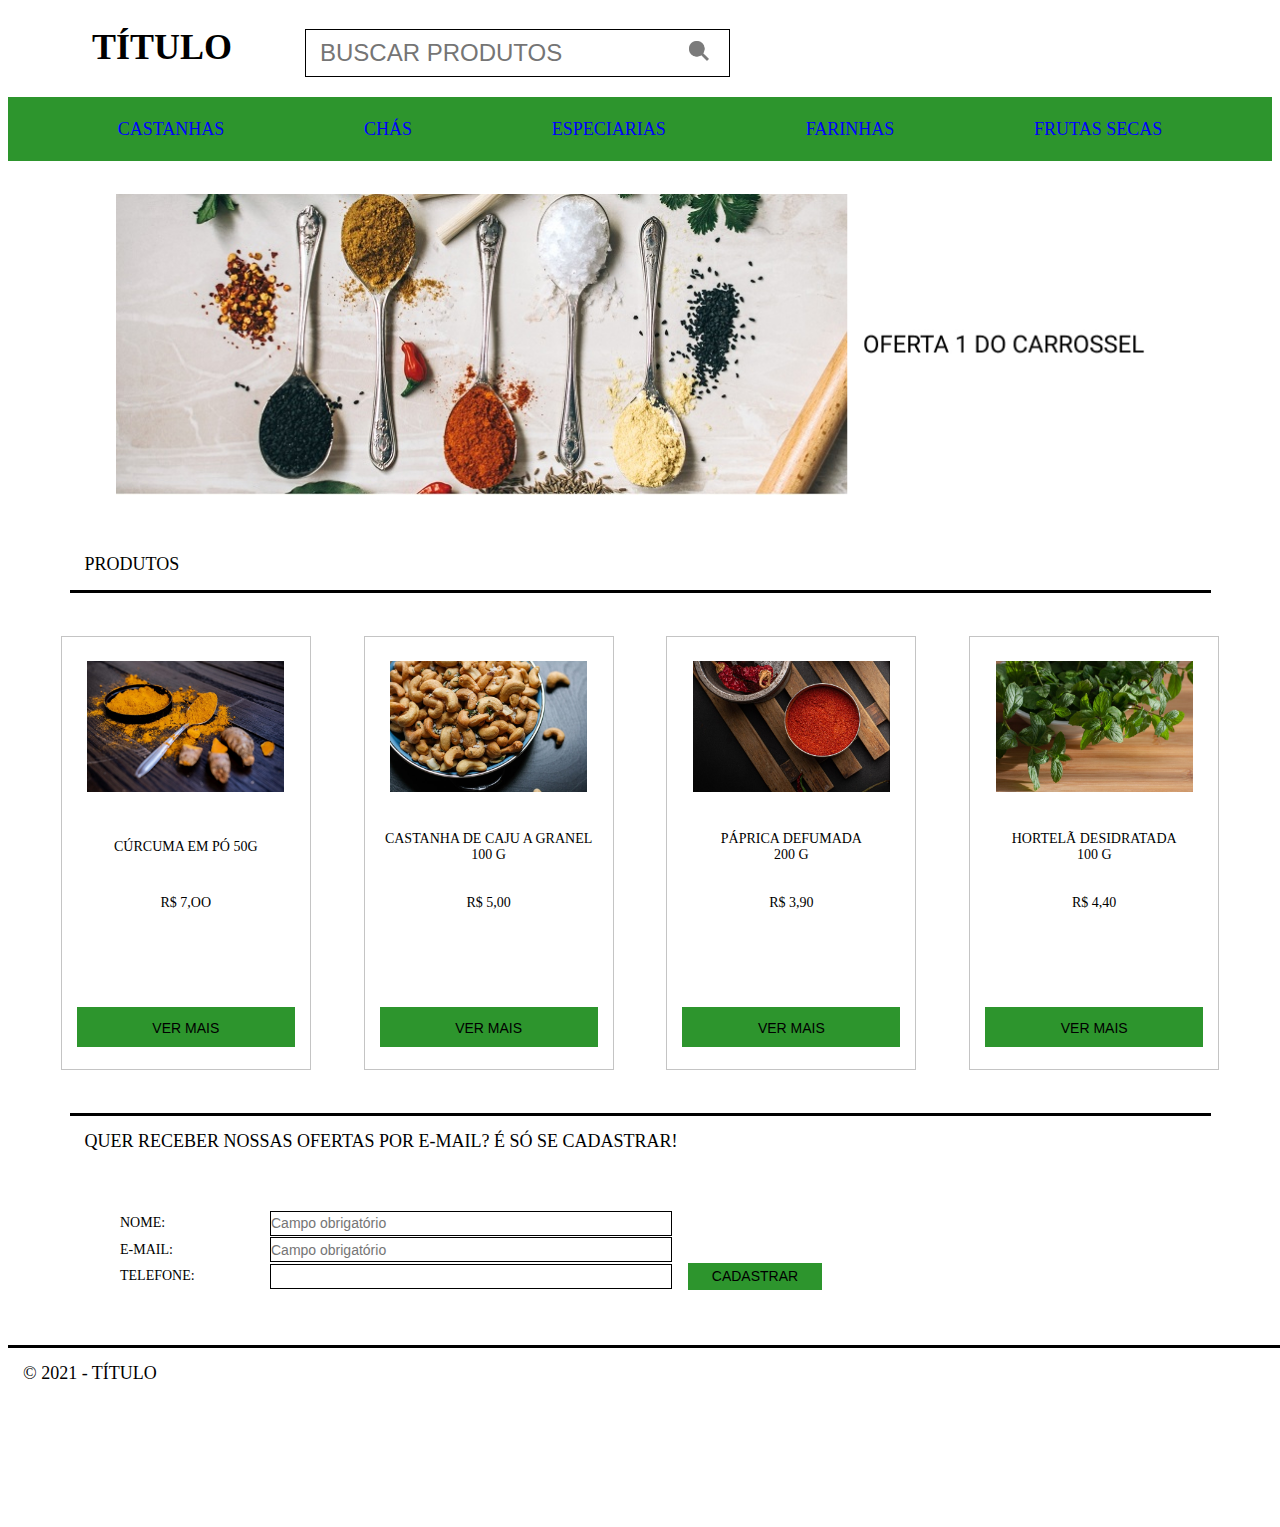
==== paginas/index.html @ c765f72a "Criação do projeto" ====
<!DOCTYPE html>
<html lang="pt-br">
    <head>
        <meta charset="utf-8" /> 
        <meta name="viewport" content="width=device-width, initial-scale=1.0">
        <meta http-equiv="X-UA-Compatible" content="ie=edge">
        <title>Página Principal - Atividade 2 UC02</title>
        <link rel="stylesheet" type="text/css" href="estilo.css"> 
    </head>
    <body>

        <header>
            <div class="containerCabecalho">

                <div class="logo"><a href="index.html"><h1>TÍTULO</h1></a></div> <!-- Tentei mudar a cor do link para preto, mas ele não aceitou vide estilo.css-->

                <div class="barraDeBusca">
                    <input type="text" class="campoDeBusca" placeholder="BUSCAR PRODUTOS"/>
                    <button type="submit" value="Submit" class="botaoBuscar"><img class="lupa" src="imagens/icone_lupa.png" alt="BUSCAR"/></button>
                </div>

            </div>

            <nav>
                <div class="containerMenu">
                
                    <div class="itemMenu"><a href="#">CASTANHAS</a></div>
                    <div class="itemMenu"><a href="#">CHÁS</a></div>
                    <div class="itemMenu"><a href="#">ESPECIARIAS</a></div>
                    <div class="itemMenu"><a href="#">FARINHAS</a></div>
                    <div class="itemMenu"><a href="#">FRUTAS SECAS</a></div>

                </div>
            </nav>
        </header>

        <main>

            <!-- Carrossel-->

            <section class="containerCarrossel">
                <div class="itemCarrossel">
                    <img src="imagens/oferta1_carrossel.jpg" alt="OFERTA 1">
                    <img src="imagens/oferta2_carrossel.jpg" alt="OFERTA 2">
                    <img src="imagens/oferta3_carrossel.jpg" alt="OFERTA 3">
                    <img src="imagens/oferta1_carrossel.jpg" alt="OFERTA 1">
                </div>
            </section>

            <!-- Linha divisória de produtos-->
            <div class="divisorProdutos">
                <h2>PRODUTOS</h2>
            </div>

            <!-- Vitrine -->
            <div class="containerVitrine">

                <div class="itemVitrine"> <!-- Cúrcuma-->

                    <div class="itemVitrineFoto">
                        <img src="imagens/curcuma.jpg" alt="CÚRCUMA">
                    </div>

                    <div class="itemVitrineDescricao">
                        <p>CÚRCUMA EM PÓ 50G</p>
                    </div>

                    <div class="itemVitrinePreco">
                        <p>R$ 7,OO</p>
                    </div>

                    <div class="itemVitrineBotao">
                        <a href="pagina_de_detalhes.html"><button type="button">VER MAIS</button></a>
                    </div>

                </div>

                <div class="itemVitrine"> <!-- Caju-->

                    <div class="itemVitrineFoto">
                        <img src="imagens/caju.jpg" alt="CASTANHA DE CAJU">
                    </div>

                    <div class="itemVitrineDescricao">
                        <p>CASTANHA DE CAJU A GRANEL 100 G</p>
                    </div>

                    <div class="itemVitrinePreco">
                        <p>R$ 5,00</p>
                    </div>

                    <div class="itemVitrineBotao">
                        <a href="pagina_de_detalhes.html"><button type="button">VER MAIS</button></a>
                    </div>

                </div>

                <div class="itemVitrine"> <!-- Páprica-->

                    <div class="itemVitrineFoto">
                        <img src="imagens/paprica.jpg" alt="PÁPRICA">
                    </div>

                    <div class="itemVitrineDescricao">
                        <p>PÁPRICA DEFUMADA<br/>200 G</p>
                    </div>

                    <div class="itemVitrinePreco">
                        <p>R$ 3,90</p>
                    </div>

                    <div class="itemVitrineBotao">
                        <a href="pagina_de_detalhes.html"><button type="button">VER MAIS</button></a>
                    </div>

                </div>

                <div class="itemVitrine"> <!-- Hortelã-->

                    <div class="itemVitrineFoto">
                        <img src="imagens/hortela.jpg" alt="HORTELÃ">
                    </div>

                    <div class="itemVitrineDescricao">
                        <p>HORTELÃ DESIDRATADA<br/>100 G</p>
                    </div>

                    <div class="itemVitrinePreco">
                        <p>R$ 4,40</p>
                    </div>

                    <div class="itemVitrineBotao">
                        <a href="pagina_de_detalhes.html"><button type="button">VER MAIS</button></a>
                    </div>

                </div>

            </div>

            <!-- Divisor newsletter -->

            <div class="divisorNewsletter">
                <h2>QUER RECEBER NOSSAS OFERTAS POR E-MAIL? É SÓ SE CADASTRAR!</h2>
            </div>

            <!-- Formulário -->

            <div class="containerFormulario">

                <form method="POST">
                        
                        <div class="itemFormulario">
                            <div class="itemFormularioLabel">
                                <label for="nome">NOME:</label>
                            </div>
                            <div>
                                <input type="text" class="itemFormularioInput" id="nome" name="nome" placeholder="Campo obrigatório" required />
                            </div>
                        </div>

                        <div class="itemFormulario">
                            <div class="itemFormularioLabel">
                                <label for="email">E-MAIL:</label>
                            </div>
                            <div>
                                <input type="email" class="itemFormularioInput" id="email" name="email" placeholder="Campo obrigatório" required />
                            </div>
                        </div>

                        <div class="itemFormulario">
                            <div class="itemFormularioLabel">
                                <label for="telefone">TELEFONE:</label>
                            </div>
                            <div>
                                <input type="tel" class="itemFormularioInput" id="telefone" name="telefone" />
                            </div>
                            <div>
                                <input class="formularioBotao" type="submit" value="CADASTRAR" />
                            </div>
                        </div>
                    
                </form>
            </div>

        </main>
        
        <footer>

            <!-- Rodapé -->

            <div class="Rodape">
                <h3>&copy; 2021 - TÍTULO</h3>
            </div>

        </footer>

    </body>

</html>
---- paginas/estilo.css ----
/* Tipografia */

@font-face{
    font-family: Roboto;
    src: local(Roboto/Roboto-Regular); 
}

body{
    font-family: Roboto; 
    font-style: normal;
    font-weight: normal;
}

/* Header */
/* Parte de cima do cabeçalho*/

.containerCabecalho{
    display: flex;
    flex-wrap: wrap;
    max-width: 1349px;
    height:89px;
    border: none;
    align-items: center;
}

    .logo{
        width: 216px;
        height: 52.2px;
        text-align: center;
        border: none;
        /*margin-top: 18px;*/
        margin-left: 46px; 
        text-decoration: none;   
        color: #000000;
    }

        .logo a:link, a:visited {
            text-decoration: none;
            color: #000000;
        }

        .logo h1{
            font-size: 36px;
            margin: 0px;
            text-decoration: none;
        }

    .barraDeBusca{
        background-color: white;
        border: solid 1px;
        border-color: black;
        width: 423px;
        height: 46px;
        /*margin-top: 20px;*/
        margin-left: 35px;
    }

        .campoDeBusca{
            float: left;
            background-color: transparent;
            padding-top: 7px;
            padding-bottom: 7px;
            padding-left: 14px;
            border: none;
            width: 339px;
            height: 32px;
            font-size: 24px;
        }

        .botaoBuscar{
            float: right;
            background-color: transparent;
            margin-top: 7px;
            margin-bottom: 7px;
            margin-right: 14px;
            border: none;
            height: 32px;
            cursor: pointer;
        }

        .lupa{
            width:20px;
            height:20px;
        }

/* Menu */

.containerMenu{
    max-width:1349px;
    height: 64px;
    margin: 0 auto;
    display: flex;
    flex-wrap: wrap;
    background-color: #2D952D;
    justify-content: space-evenly;
    align-items: center;
    border: none;
}

    .itemMenu{
        /*margin-top: 10px;
        margin-bottom: 10px;
        margin-right: 88px;*/
        padding-left: 30px;
        padding-right: 30px;
        background-color: #2D952D;
        text-align: center;
        font-size: 18px;
        height: 44px;
        line-height: 44px;
        border: none;
    }

        .itemMenu a:link, a:visited{
            text-decoration: none;
            color: #0000FF;
        }

        .itemMenu a:hover{
            text-decoration: underline;
            color: #0000FF;
        }

/* Main da página principal */
/* Carrossel */

.containerCarrossel{
    width: 1048px;
    height: 302px;
    background-color: transparent;
    overflow: hidden;

    display: block;
    margin-left: auto;
    margin-right: auto;
    margin-top: 33px;
}

.containerCarrossel .itemCarrossel{
    width: 400%;
    animation-name: animacao;
    animation-duration: 20s;
    animation-iteration-count: infinite;
    animation-timing-function: ease-in-out;
}

.containerCarrossel .itemCarrossel img{
    width: 24.9%; 
}

@keyframes animacao {
    0% { margin-left: 0; }   /* 5% = 1s */
    25% { margin-left: 0; }
    33% { margin-left: -100%; }
    58% { margin-left: -100%; }
    66% { margin-left: -200%; }
    91% { margin-left: -200%; }
    100% { margin-left: -300%; }
}

/* Linha Divisória de Produtos*/

.divisorProdutos{
    display: flex;
    justify-content: left;
    align-items: center;
    width:1141px;
    height:51px;
    margin-top: 43px;
    margin-left: auto;
    margin-right: auto;
    border-bottom: solid 3px  #000000;
}

.divisorProdutos h2{
    font-size: 18px;
    font-weight: normal;
    margin-left: 15px;
    text-align: left;
}

/* Vitrine */

.containerVitrine{
    display: flex;
    flex-direction: row;
    flex-wrap: wrap; 
    margin-top: 43px;
    margin-left: auto;
    margin-right: auto;
    justify-content: space-evenly;
    border: none;
}

    .itemVitrine{
        width: 248px;
        height: 432px;
        border: solid 1px #C4C4C4;
        margin:0px;
        display: flex;
        flex-direction: column;
        flex-wrap: wrap;
        align-items: center;
    }

        .itemVitrineFoto img {
            width: 197px;
            height: 131px;
            margin-top: 24px;
        }

        .itemVitrineDescricao{
            display: flex;
            width: 218px;
            height: 55px;
            margin-top: 23px;
            align-items: center;
            justify-content: center;
            border: none;
        }

            .itemVitrineDescricao p {
                font-size: 14px;
                font-weight: normal;
                margin: 0px;
                text-align: center;
            }

        .itemVitrinePreco{
            width: 218px;
            height: 55px;
            line-height: 55px;
            margin-top: 1px;
            border: none;
        }

            .itemVitrinePreco p {
                font-size: 14px;
                font-weight: normal;
                margin: 0px;
                text-align: center;
            }

        .itemVitrineBotao{
            width: 218px;
            height: 40px;
            margin-top: 77px;
            border: none;
        }

            .itemVitrineBotao button{
                width: 218px;
                height: 40px;
                line-height: 40px; 
                background-color: #2D952D;
                border: none;
                text-align: center;
                text-decoration: none;
                font-size: 14px;
                cursor: pointer;
            } 

/* Divisor newsletter */

.divisorNewsletter{
    display: flex;
    justify-content: left;
    align-items: center;
    width:1141px;
    height:51px;
    margin-top: 43px;
    margin-left: auto;
    margin-right: auto;
    border-top: 3px solid #000000;
    }
    
    .divisorNewsletter h2{
        font-size: 18px;
        font-weight: normal;
        margin-left: 15px;
        text-align: left;
    }

/* Formulário */

.containerFormulario{
    display:flex;
    flex-direction: column;
    flex-wrap: wrap;
    margin-top: 43px;
    margin-left: 112px;
    margin-right:auto;
    width: 710px;
    height: 92px;
    border: none;
}

    .itemFormulario{
        display:flex;
        flex-direction: row;
        flex-wrap: wrap;
        align-items: center;
        justify-content: left;
        border: none;
    }

        .itemFormularioLabel{
            width: 135px;
            height: 26.5px;
            line-height: 26.5px;
            margin-right: 15px;
            font-size: 14px;
            text-align: left;
            border: none;
        }

        .itemFormularioInput{
            margin: 0px;
            padding: 0px;
            float: left;
            background-color: transparent;
            border: 1px solid #000000;
            width: 400px;
            height: 23px;
            font-size: 14px;
            }

        .formularioBotao{
            width: 134px;
            height: 26.5px;
            margin-left: 16px;
            background-color: #2D952D;
            border: none; 
            font-size: 14px;
            text-decoration: none;
            text-align: center;
            cursor: pointer;
        }

/* Rodapé */

.Rodape{
    display: flex;
    justify-content: left;
    align-items: center;
    width:1330px;
    height:51px;
    margin-top: 43px;
    margin-left: auto;
    margin-right: auto;
    margin-bottom: 128px;
    border-top: 3px solid #000000;
    }
    
    .Rodape h3{
        font-size: 18px;
        font-weight: normal;
        margin-left: 15px;
        text-align: left;
    }

/* Página de detalhes */

/* Detalhe do produto */

.containerDetalheProduto{
    width: 1150px;
    height: 557px;
    display:flex;
    flex-direction: row;
    flex-wrap: wrap;
    align-items: center;
    justify-content: center;
    margin-top: 33px;
    margin-left: auto;
    margin-right: auto;
    border: none;
}

    .detalheProdutoFoto{
        width: 570px;
        height: 497px;
        display:flex;
        flex-direction: row;
        flex-wrap: wrap;
        align-items: center;
        justify-content: center;
        margin: 0px;
        border: none;
    }

        .detalheProdutoFoto img{
            width: 540px;
            height: 359px;
            margin: 0px;
        }

    .detalheProdutoTexto{
        width: 570px;
        height: 497px;
        display:flex;
        flex-direction: column;
        flex-wrap: wrap;
        align-items: left;
        justify-content: flex-start;
        margin: 0px;
        border: none;
    }

        .detalheProdutoTitulo{
            width: 540px;
            height: 67px;
            display:flex;
            flex-wrap: wrap;
            align-items: center;
            justify-content: left;
            margin: 0px;
            border: none;
        }

            .detalheProdutoTitulo h2{
                font-size: 24px;
                font-weight: normal;
                text-align: left;
                margin:0px;
                padding: 0px;
            }

        .detalheProdutoCaixaPreco{
            width: 568px;
            height: 200px;
            display:flex;
            flex-direction: column;
            flex-wrap: wrap;
            align-items: left;
            justify-content: flex-start;
            margin: 58px 0px 0px 0px;
            border-top: 1px solid #C4C4C4;
            border-bottom: 1px solid #C4C4C4;
            border-left: none;
            border-right: none;
        }

            .detalheProdutoCaixaPrecoValor{
                width: 192px;
                height: 60px;
                display:flex;
                flex-direction: row;
                flex-wrap: wrap;
                align-items: center;
                justify-content: left;
                margin: 0px;
                border: none;
            }

                .detalheProdutoCaixaPrecoValor h4 {
                    font-size: 36px;
                    font-weight: normal;
                    text-align: left;
                    margin:0px;
                    padding: 0px;
                    color: #C4C4C4;
                }

                .detalheProdutoCaixaPrecoValor h3{
                    font-size: 36px;
                    font-weight: normal;
                    text-align: left;
                    margin-left: 14px;
                    margin-right: 0px;
                    margin-top: 0px;
                    margin-bottom: 0px;
                    padding: 0px;
                }

            .detalheProdutoCaixaPrecoBotao{
                width: 568px;
                height: 60px;
                display:flex;
                flex-direction: row;
                flex-wrap: wrap;
                align-items: center;
                justify-content: center;
                margin: 34px 0px 0px 0px;
                border: none;
            }

                .detalheProdutoCaixaPrecoBotao a {
                    text-decoration: none;
                } 

                .detalheProdutoCaixaPrecoBotao button {
                    width: 444px;
                    height: 58px;
                    display:flex;
                    flex-direction: row;
                    flex-wrap: wrap;
                    align-items: center;
                    justify-content: center;
                    background-color: #2D952D;
                    border: none;
                    text-align: center;
                    text-decoration: none;
                    font-size: 36px;
                    color: #FFFFFF;
                    cursor: pointer;
                }

        .containerFormularioCep{
            width: 568px;
            height: 50px;
            display:flex;
            flex-direction: row;
            flex-wrap: wrap;
            align-items: center;
            justify-content: space-between;
            margin: 20px 0px 0px 0px;
            border: none;
        }

            .itemFormularioCep{
                display:flex;
                flex-direction: row;
                flex-wrap: wrap;
                align-items: center;
                justify-content: left;
                border: none;
            }

            .labelCEP{
            width: 130px;
            height: 48px;
            line-height: 48px;
            margin-right: 193px;
            font-size: 14px;
            text-align: left;
            border: none;
            }

            .InputCEP{
                margin: 0px;
                padding: 0px;
                float: left;
                background-color: transparent;
                border: 1px solid #C4C4C4;
                width: 238.5px;
                height: 48.5px;
                font-size: 14px;
            }

/* Divisor descrição */

.divisorDescricao{
    display: flex;
    justify-content: left;
    align-items: center;
    width:1141px;
    height:51px;
    margin-top: 0px;
    margin-left: auto;
    margin-right: auto;
    border-bottom: solid 3px  #000000;
}

.divisorDescricao h2{
    font-size: 18px;
    font-weight: normal;
    margin-left: 15px;
    text-align: left;
}

/* Descrição do produto */

.containerDescricao{
    max-width: 1140px;
    height: auto;
    margin: 38px auto 0px auto;
    text-align: justify;
    border: none;
}

    .descricaoTextoTitulo{
        font-size: 18px;
        font-weight: normal;
    }

    .descricaoTextoCorpo{
        font-size: 14px;
        font-weight: normal;
    }

/* Divisor produtos relacionados */

.divisorProdutosRelacionados{
    display: flex;
    justify-content: left;
    align-items: center;
    width:1141px;
    height:51px;
    margin-top: 76px;
    margin-left: auto;
    margin-right: auto;
    border-bottom: solid 3px  #000000;
}

.divisorProdutosRelacionados h2{
    font-size: 18px;
    font-weight: normal;
    margin-left: 15px;
    text-align: left;
}
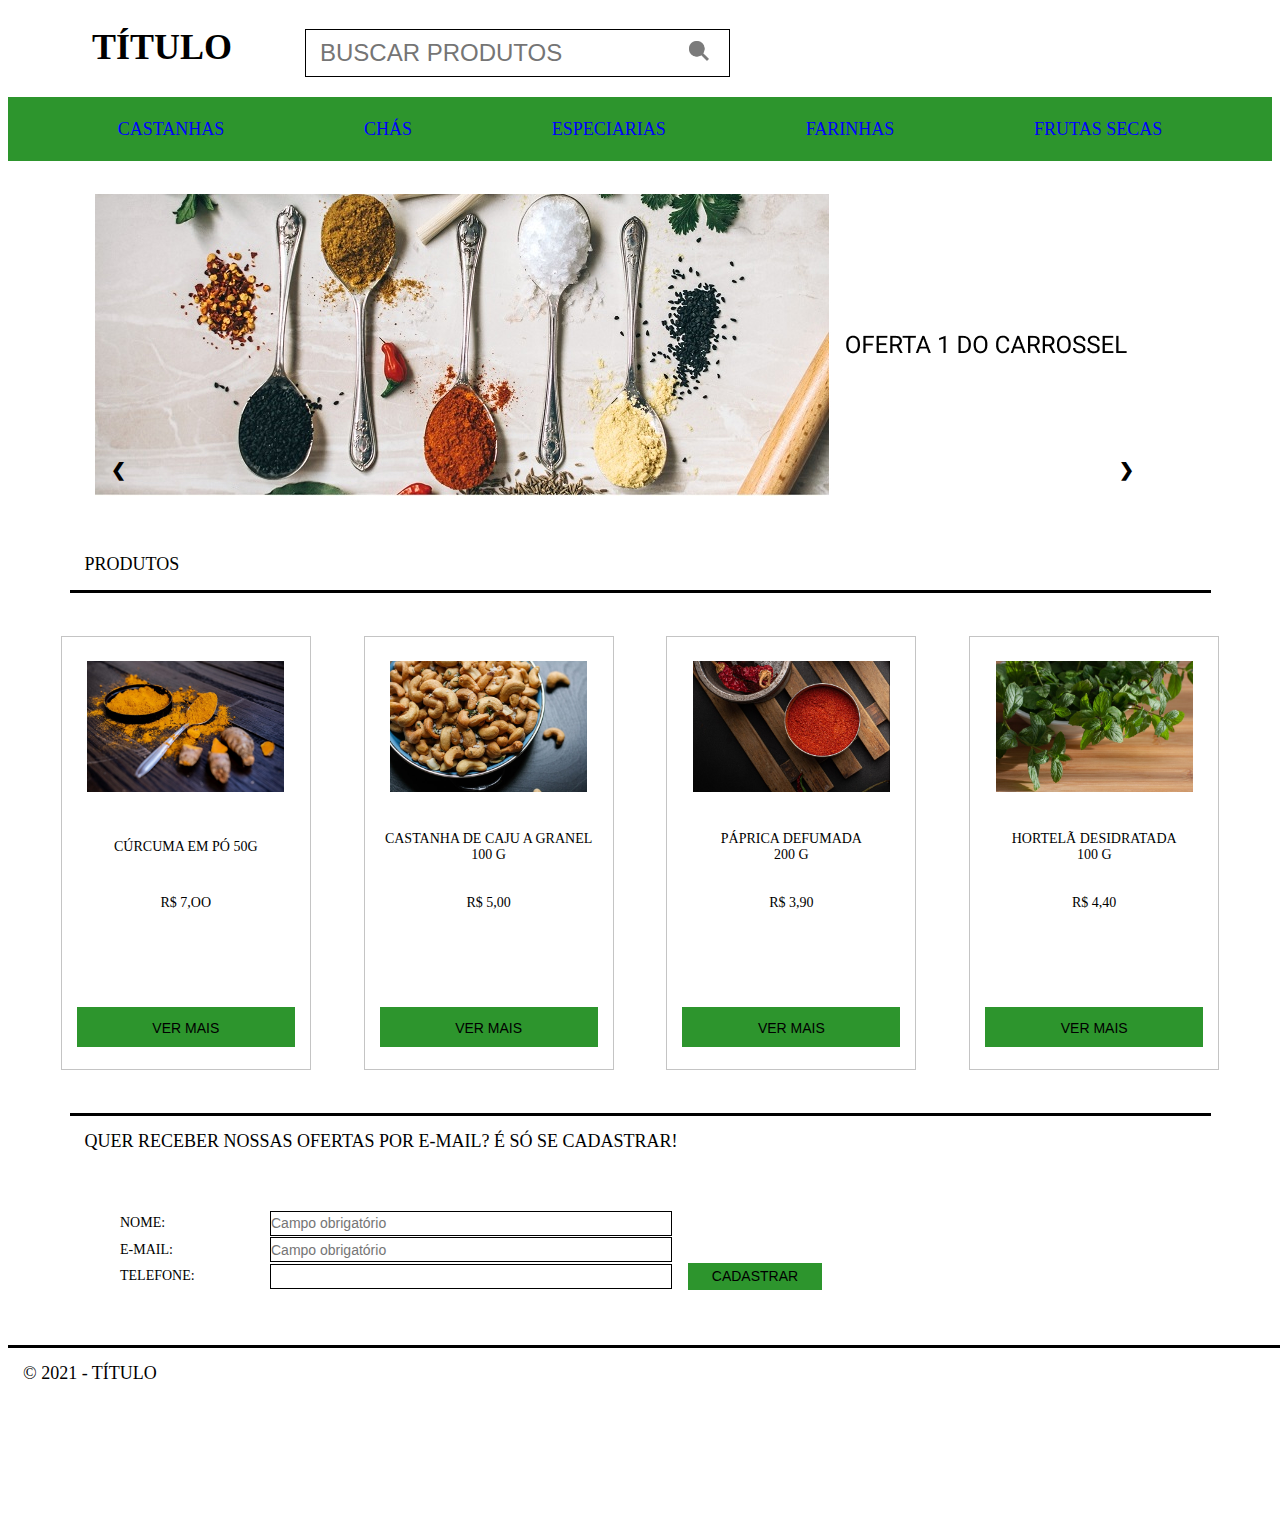
==== commit e77b97d2: "Incorporação da atividade 3" ====
--- a/paginas/index.html
+++ b/paginas/index.html
@@ -4,7 +4,7 @@
         <meta charset="utf-8" /> 
         <meta name="viewport" content="width=device-width, initial-scale=1.0">
         <meta http-equiv="X-UA-Compatible" content="ie=edge">
-        <title>Página Principal - Atividade 2 UC02</title>
+        <title>Página Principal - Atividade 3 UC02</title>
         <link rel="stylesheet" type="text/css" href="estilo.css"> 
     </head>
     <body>
@@ -12,7 +12,7 @@
         <header>
             <div class="containerCabecalho">
 
-                <div class="logo"><a href="index.html"><h1>TÍTULO</h1></a></div> <!-- Tentei mudar a cor do link para preto, mas ele não aceitou vide estilo.css-->
+                <div class="logo"><a href="index.html"><h1>TÍTULO</h1></a></div> 
 
                 <div class="barraDeBusca">
                     <input type="text" class="campoDeBusca" placeholder="BUSCAR PRODUTOS"/>
@@ -36,17 +36,29 @@
 
         <main>
 
-            <!-- Carrossel-->
-
-            <section class="containerCarrossel">
-                <div class="itemCarrossel">
-                    <img src="imagens/oferta1_carrossel.jpg" alt="OFERTA 1">
-                    <img src="imagens/oferta2_carrossel.jpg" alt="OFERTA 2">
-                    <img src="imagens/oferta3_carrossel.jpg" alt="OFERTA 3">
-                    <img src="imagens/oferta1_carrossel.jpg" alt="OFERTA 1">
-                </div>
-            </section>
-
+            <!-- Novo Carrossel --> 
+
+            <!-- Container do carrossel -->
+            <div class="containerCarrossel">
+
+                <!-- Imagens -->
+                <div class="slides desvanecer">
+                    <img src="imagens/oferta1_carrossel.jpg" alt="OFERTA 1" style="width:100%">
+                </div>
+  
+                <div class="slides desvanecer">
+                    <img src="imagens/oferta2_carrossel.jpg" alt="OFERTA 2" style="width:100%">
+                </div>
+  
+                <div class="slides desvanecer">
+                    <img src="imagens/oferta3_carrossel.jpg" alt="OFERTA 3" style="width:100%">
+                </div>
+  
+                <!-- Botões -->
+                <a class="anterior" onclick="plusSlides(-1)">&#10094;</a>
+                <a class="proximo" onclick="plusSlides(1)">&#10095;</a>
+            </div>
+            
             <!-- Linha divisória de produtos-->
             <div class="divisorProdutos">
                 <h2>PRODUTOS</h2>
@@ -147,14 +159,15 @@
 
             <div class="containerFormulario">
 
-                <form method="POST">
+                <form action="" method="POST" name="formulario" onsubmit="return valida_formulario(this)">
                         
                         <div class="itemFormulario">
                             <div class="itemFormularioLabel">
                                 <label for="nome">NOME:</label>
                             </div>
                             <div>
-                                <input type="text" class="itemFormularioInput" id="nome" name="nome" placeholder="Campo obrigatório" required />
+                                <input type="text" class="itemFormularioInput" id="nome" name="nome" placeholder="Campo obrigatório" />
+                                <span class="msg-erro msg-nome"></span>
                             </div>
                         </div>
 
@@ -163,7 +176,8 @@
                                 <label for="email">E-MAIL:</label>
                             </div>
                             <div>
-                                <input type="email" class="itemFormularioInput" id="email" name="email" placeholder="Campo obrigatório" required />
+                                <input type="text" class="itemFormularioInput" id="email" name="email" placeholder="Campo obrigatório" />
+                                <span class="msg-erro msg-email"></span>
                             </div>
                         </div>
 
@@ -172,7 +186,7 @@
                                 <label for="telefone">TELEFONE:</label>
                             </div>
                             <div>
-                                <input type="tel" class="itemFormularioInput" id="telefone" name="telefone" />
+                                <input type="text" class="itemFormularioInput" id="telefone" name="telefone" />
                             </div>
                             <div>
                                 <input class="formularioBotao" type="submit" value="CADASTRAR" />
@@ -194,6 +208,10 @@
 
         </footer>
 
+        <script src="js.js"></script>
+
+        <script src="carrossel.js"></script> 
+
     </body>
 
 </html>--- a/paginas/estilo.css
+++ b/paginas/estilo.css
@@ -122,41 +122,6 @@
         }
 
 /* Main da página principal */
-/* Carrossel */
-
-.containerCarrossel{
-    width: 1048px;
-    height: 302px;
-    background-color: transparent;
-    overflow: hidden;
-
-    display: block;
-    margin-left: auto;
-    margin-right: auto;
-    margin-top: 33px;
-}
-
-.containerCarrossel .itemCarrossel{
-    width: 400%;
-    animation-name: animacao;
-    animation-duration: 20s;
-    animation-iteration-count: infinite;
-    animation-timing-function: ease-in-out;
-}
-
-.containerCarrossel .itemCarrossel img{
-    width: 24.9%; 
-}
-
-@keyframes animacao {
-    0% { margin-left: 0; }   /* 5% = 1s */
-    25% { margin-left: 0; }
-    33% { margin-left: -100%; }
-    58% { margin-left: -100%; }
-    66% { margin-left: -200%; }
-    91% { margin-left: -200%; }
-    100% { margin-left: -300%; }
-}
 
 /* Linha Divisória de Produtos*/
 
@@ -610,3 +575,79 @@
     text-align: left;
 }
 
+/* Estilo mensagem de erro validação formulário */
+
+.msg-erro{
+    font-size: 14px;
+    font-weight: normal;
+    margin:0px 0px 3px 0px;
+    padding: 0px;
+    color: red;
+}
+
+/* Estilo do novo carrossel */
+
+/* Container do carrossel */
+.containerCarrossel {
+    box-sizing:border-box;
+    max-width: 1090px;
+    height: 302px;
+    background-color: transparent;
+    margin-left: auto;
+    margin-right: auto;
+    margin-top: 33px;
+    border: none;
+}
+
+/* Ocultar as imagens */
+.slides {
+  display: none;
+}
+
+.slides img{
+    max-width: 1048px;
+    max-height: 302px;
+} 
+
+/* Botões anterior e próximo */
+.anterior, .proximo {
+  cursor: pointer;
+  position: absolute;
+  top: 51.5%;
+  width: auto;
+  margin-top: -21px;
+  padding: 16px;
+  color: black;
+  font-weight: bold;
+  font-size: 18px;
+  transition: 0.6s ease;
+  border-radius: 0 3px 3px 0;
+  user-select: none;
+}
+
+/* Posicionando o botão de próximo à direita */
+.proximo {
+  right: 130px; 
+  border-radius: 3px 0 0 3px;
+}
+
+.anterior:hover, .proximo:hover {
+  background-color: rgba(0,0,0,0.8);
+}
+
+.desvanecer {
+  -webkit-animation-name: desvanecer;
+  -webkit-animation-duration: 1.5s;
+  animation-name: desvanecer;
+  animation-duration: 1.5s;
+}
+
+@-webkit-keyframes desvanecer {
+  from {opacity: .4}
+  to {opacity: 1}
+}
+
+@keyframes desvanecer {
+  from {opacity: .4}
+  to {opacity: 1}
+}
